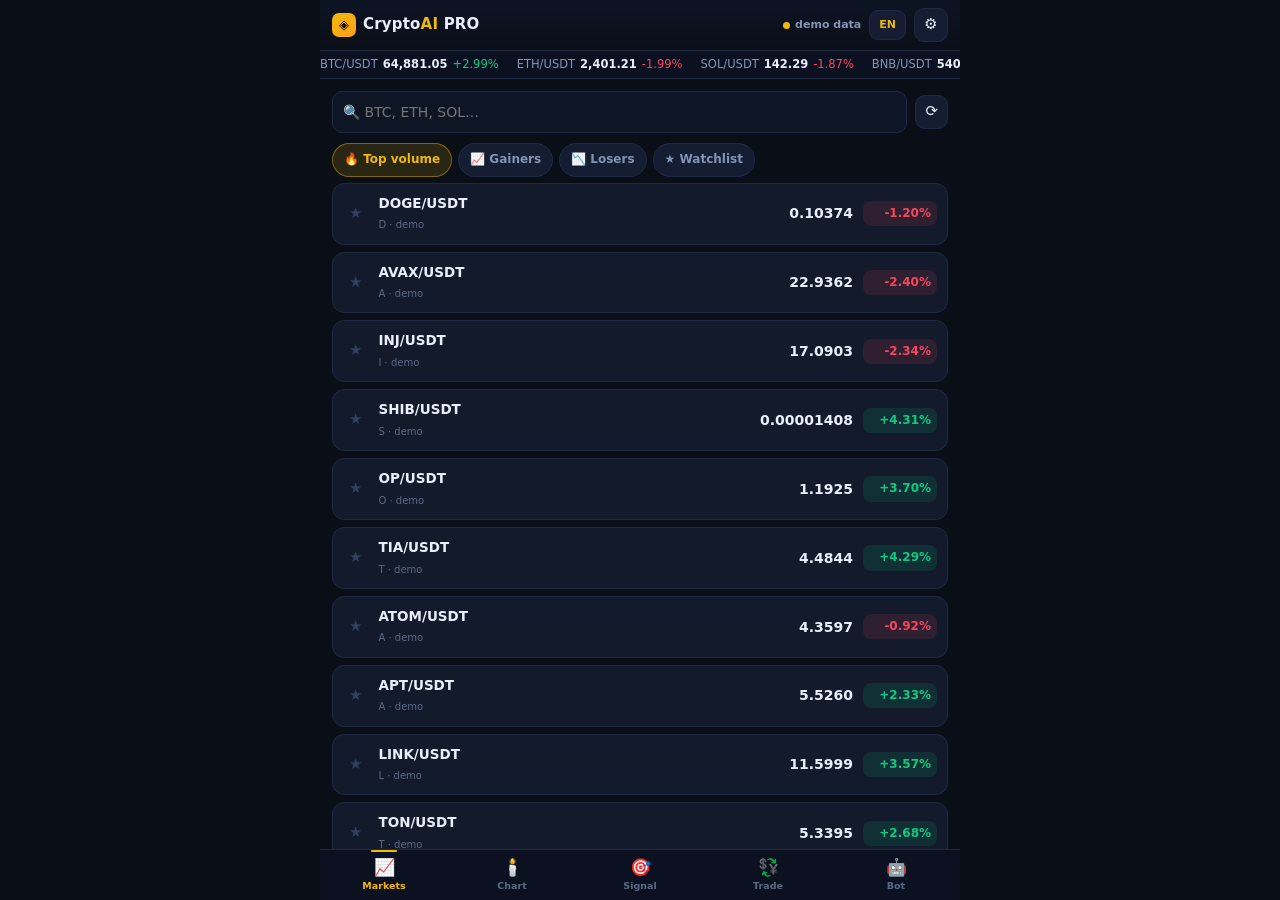
==== web/app/index.html @ 3e5c8cbf "website: bilingual landing page + the terminal as an installable web app (PWA) Adds web/ and a GitHu" ====
<!doctype html>
<html lang="en">
<head>
<meta charset="utf-8">
<meta name="viewport" content="width=device-width,initial-scale=1,viewport-fit=cover,maximum-scale=1">
<meta name="theme-color" content="#0a0e17">
<meta name="color-scheme" content="dark">
<title>CryptoAI PRO</title>
<style>
/* ============================== design tokens ============================= */
:root{
  --bg:#0a0e17; --bg2:#0e1421; --card:#121a2b; --card2:#16203a; --line:#1f2a42;
  --txt:#e9eefb; --mut:#8394b4; --dim:#5b6a86;
  --gold:#f0b90b; --up:#0ecb81; --dn:#f6465d; --ai:#8b5cf6; --info:#38bdf8;
  --r:14px; --rs:10px;
  --safe-b:env(safe-area-inset-bottom,0px); --safe-t:env(safe-area-inset-top,0px);
}
*{box-sizing:border-box;-webkit-tap-highlight-color:transparent}
html,body{margin:0;padding:0;height:100%;overscroll-behavior:none}
body{
  background:var(--bg); color:var(--txt); font:14px/1.45 -apple-system,BlinkMacSystemFont,"Segoe UI",Roboto,"Noto Sans Sinhala",system-ui,sans-serif;
  -webkit-font-smoothing:antialiased;
}
button,input,select,textarea{font:inherit;color:inherit}
button{background:none;border:0;cursor:pointer}
::-webkit-scrollbar{width:6px;height:6px}
::-webkit-scrollbar-thumb{background:#243050;border-radius:3px}

/* ================================ shell ================================== */
.app{display:flex;flex-direction:column;height:100vh;height:100dvh;max-width:640px;margin:0 auto;position:relative}
.top{
  display:flex;align-items:center;gap:8px;padding:calc(8px + var(--safe-t)) 12px 8px;
  background:linear-gradient(180deg,#0d1424,#0a0e17);border-bottom:1px solid var(--line);z-index:5
}
.brand{display:flex;align-items:center;gap:7px;font-weight:800;letter-spacing:.2px;font-size:15px}
.brand .pro{color:var(--gold)}
.logo{
  width:24px;height:24px;border-radius:7px;background:linear-gradient(135deg,var(--gold),#ff9f1c);
  display:grid;place-items:center;font-size:13px;color:#1a1200;font-weight:900
}
.top .grow{flex:1}
.conn{display:flex;align-items:center;gap:5px;font-size:11px;color:var(--mut);max-width:110px}
.conn b{font-weight:600;overflow:hidden;text-overflow:ellipsis;white-space:nowrap}
.dot{width:7px;height:7px;border-radius:50%;background:var(--dim);flex:0 0 auto;box-shadow:0 0 0 0 rgba(14,203,129,.6)}
.dot.live{background:var(--up);animation:pulse 2s infinite}
.dot.demo{background:var(--gold)}
.dot.off{background:var(--dn)}
@keyframes pulse{0%{box-shadow:0 0 0 0 rgba(14,203,129,.5)}70%{box-shadow:0 0 0 7px rgba(14,203,129,0)}100%{box-shadow:0 0 0 0 rgba(14,203,129,0)}}
.iconbtn{width:34px;height:34px;border-radius:10px;background:#141d31;border:1px solid var(--line);display:grid;place-items:center;font-size:15px}
.iconbtn:active{transform:scale(.94)}
.lbtn{font-size:11px;font-weight:700;padding:6px 9px;border-radius:9px;background:#141d31;border:1px solid var(--line);color:var(--gold)}

main{flex:1;overflow-y:auto;overflow-x:hidden;-webkit-overflow-scrolling:touch;padding:12px 12px 18px}
.tab{display:none;animation:fade .18s ease}
.tab.on{display:block}
@keyframes fade{from{opacity:0;transform:translateY(4px)}to{opacity:1;transform:none}}

/* ============================== ticker strip ============================= */
.ticker{overflow:hidden;border-bottom:1px solid var(--line);background:#0b1120;height:28px;position:relative}
.tick-track{display:flex;gap:18px;align-items:center;height:100%;white-space:nowrap;position:absolute;left:0;animation:slide 60s linear infinite}
.tick-track.stop{animation-play-state:paused}
@keyframes slide{from{transform:translateX(0)}to{transform:translateX(-50%)}}
.tk{font-size:11.5px;color:var(--mut);display:inline-flex;gap:5px}
.tk b{color:var(--txt);font-weight:600}

/* ================================ cards ================================= */
.card{background:var(--card);border:1px solid var(--line);border-radius:var(--r);padding:12px;margin-bottom:10px}
.card.tight{padding:9px 10px}
.card h3{margin:0 0 9px;font-size:12px;letter-spacing:.6px;text-transform:uppercase;color:var(--mut);font-weight:700}
.row{display:flex;align-items:center;gap:8px}
.row.wrap{flex-wrap:wrap}
.row.between{justify-content:space-between}
.grid2{display:grid;grid-template-columns:1fr 1fr;gap:8px}
.grid3{display:grid;grid-template-columns:repeat(3,1fr);gap:8px}
.grid4{display:grid;grid-template-columns:repeat(4,1fr);gap:6px}
.mt{margin-top:10px}
.mut{color:var(--mut)}.dim{color:var(--dim)}
.up{color:var(--up)}.dn{color:var(--dn)}.gold{color:var(--gold)}
.small{font-size:11.5px}.tiny{font-size:10.5px}
.b{font-weight:700}.bb{font-weight:800}
.mono{font-variant-numeric:tabular-nums;font-feature-settings:"tnum"}
.hint{font-size:11px;color:var(--dim);line-height:1.5}

/* =============================== chips/btns ============================= */
.chips{display:flex;gap:6px;overflow-x:auto;padding:2px 0 6px;scrollbar-width:none}
.chips::-webkit-scrollbar{display:none}
.chip{
  flex:0 0 auto;padding:7px 11px;border-radius:999px;background:#141d31;border:1px solid var(--line);
  color:var(--mut);font-size:12px;font-weight:600;white-space:nowrap
}
.chip.on{background:rgba(240,185,11,.14);border-color:rgba(240,185,11,.45);color:var(--gold)}
.chip.on.buy{background:rgba(14,203,129,.14);border-color:rgba(14,203,129,.4);color:var(--up)}
.btn{padding:11px 14px;border-radius:12px;background:#182338;border:1px solid var(--line);font-weight:700;font-size:13px}
.btn:active{transform:scale(.98)}
.btn.primary{background:linear-gradient(135deg,var(--gold),#ffa41b);color:#1a1200;border:0}
.btn.ghost{background:#141d31;color:var(--mut)}
.btn.buy{background:linear-gradient(135deg,#0ecb81,#0aa76a);color:#012a1b;border:0}
.btn.sell{background:linear-gradient(135deg,#f6465d,#c9304a);color:#fff;border:0}
.btn.sm{padding:8px 10px;font-size:12px;border-radius:10px}
.btn.block{width:100%;display:block}
.btn:disabled{opacity:.45}
.btn .k{font-size:10px;display:block;font-weight:600;opacity:.85}

/* =============================== market list ============================ */
.mrow{display:flex;align-items:center;gap:10px;padding:10px 10px;border-radius:12px;background:var(--card);border:1px solid var(--line);margin-bottom:7px}
.mrow:active{background:var(--card2)}
.mrow .sym{min-width:74px}
.mrow .sym b{display:block;font-size:13.5px}
.mrow .sym span{font-size:10px;color:var(--dim)}
.mrow .px{flex:1;text-align:right;font-size:14px;font-weight:700}
.mrow .chg{width:74px;text-align:right;font-size:12px;font-weight:700;padding:4px 6px;border-radius:8px;background:rgba(14,203,129,.12);color:var(--up)}
.mrow .chg.dn{background:rgba(246,70,93,.12);color:var(--dn)}
.mrow canvas{width:52px;height:26px;flex:0 0 auto}
.star{font-size:15px;color:#31405e}
.star.on{color:var(--gold)}

/* ================================= chart ================================ */
.canvas-wrap{position:relative;background:var(--card);border:1px solid var(--line);border-radius:var(--r);overflow:hidden;margin-bottom:10px}
#chart{display:block;width:100%;height:260px;touch-action:none}
#rsiChart{display:block;width:100%;height:64px;border-top:1px solid var(--line)}
#chartTip{
  position:absolute;pointer-events:none;background:rgba(10,14,23,.92);border:1px solid var(--line);
  border-radius:8px;padding:6px 8px;font-size:10.5px;line-height:1.5;display:none;z-index:3;min-width:104px
}
.chart-stats{display:flex;gap:10px;flex-wrap:wrap;font-size:11px;color:var(--mut);padding:0 2px 8px}
.chart-stats b{color:var(--txt);font-weight:600}
.badge{padding:5px 9px;border-radius:9px;font-size:12px;font-weight:700;background:rgba(14,203,129,.14);color:var(--up)}
.badge.dn{background:rgba(246,70,93,.14);color:var(--dn)}
.symbtn{display:flex;align-items:center;gap:6px;font-weight:800;font-size:16px;padding:6px 10px;background:var(--card);border:1px solid var(--line);border-radius:11px}

/* ================================ signals =============================== */
.verdict{border-radius:var(--r);padding:14px;text-align:center;border:1px solid var(--line);background:var(--card)}
.verdict .v{font-size:22px;font-weight:900;letter-spacing:.5px}
.verdict.buy{border-color:rgba(14,203,129,.35);background:linear-gradient(180deg,rgba(14,203,129,.14),var(--card))}
.verdict.sell{border-color:rgba(246,70,93,.35);background:linear-gradient(180deg,rgba(246,70,93,.14),var(--card))}
.verdict.neutral{border-color:rgba(131,148,180,.3)}
.gauge{height:7px;border-radius:4px;background:#1b2540;overflow:hidden;margin-top:6px}
.gauge i{display:block;height:100%;border-radius:4px}
.reason{display:flex;gap:8px;padding:8px 0;border-bottom:1px dashed rgba(31,42,66,.9);font-size:12.5px}
.reason:last-child{border-bottom:0}
.reason .ic{flex:0 0 auto;font-size:13px}
.reason .tx{color:#cfd9ee}
.metric{background:#101728;border:1px solid var(--line);border-radius:var(--rs);padding:8px}
.metric .k{font-size:10px;color:var(--dim);text-transform:uppercase;letter-spacing:.4px}
.metric .v{font-size:14px;font-weight:700;margin-top:2px}
.levels{display:grid;grid-template-columns:1fr 1fr 1fr;gap:8px}
.lvl{background:#101728;border:1px solid var(--line);border-radius:var(--rs);padding:9px;text-align:center}
.lvl .k{font-size:10px;color:var(--dim)}
.lvl .v{font-size:15px;font-weight:800;margin-top:2px}
.ai-out{font-size:13px;line-height:1.6;color:#d7e0f2;white-space:pre-wrap}
.ai-out:empty{display:none}
.spinner{display:inline-block;width:13px;height:13px;border:2px solid #33415f;border-top-color:var(--gold);border-radius:50%;animation:spin .7s linear infinite;vertical-align:-2px}
@keyframes spin{to{transform:rotate(360deg)}}

/* ================================ trading =============================== */
.seg{display:flex;background:#101728;border:1px solid var(--line);border-radius:12px;padding:3px;gap:3px}
.seg button{flex:1;padding:9px;border-radius:9px;font-size:12.5px;font-weight:700;color:var(--mut)}
.seg button.on{background:#1d2a45;color:var(--txt)}
.seg button.on.buy{background:rgba(14,203,129,.18);color:var(--up)}
.seg button.on.sell{background:rgba(246,70,93,.18);color:var(--dn)}
label.f{display:block;margin-bottom:8px}
label.f .lb{font-size:11px;color:var(--mut);margin-bottom:4px;display:block}
input,select{
  width:100%;padding:10px;border-radius:10px;background:#0e1626;border:1px solid var(--line);
  font-size:14px;outline:none
}
input:focus,select:focus{border-color:rgba(240,185,11,.5)}
input[type=number]{font-variant-numeric:tabular-nums}
.pos{background:#101728;border:1px solid var(--line);border-radius:var(--rs);padding:10px;margin-bottom:7px}
.pos .hd{display:flex;justify-content:space-between;font-size:12.5px;font-weight:700}
.pnl{font-weight:800}
.pbar{height:5px;border-radius:3px;background:#1b2540;margin-top:8px;position:relative;overflow:hidden}
.pbar span{position:absolute;top:0;bottom:0;border-radius:3px}
.empty{text-align:center;color:var(--dim);font-size:12px;padding:14px 6px}
table.kv{width:100%;font-size:12px;border-collapse:collapse}
table.kv td{padding:4px 0;color:var(--mut)}
table.kv td:last-child{text-align:right;color:var(--txt);font-weight:600}

/* ================================= bot ================================== */
.log{background:#080c15;border:1px solid var(--line);border-radius:var(--rs);padding:9px;height:190px;overflow-y:auto;font-family:ui-monospace,SFMono-Regular,Menlo,monospace;font-size:10.8px;line-height:1.6}
.log div{white-space:pre-wrap;word-break:break-word}
.log .t{color:#4a5a7a;margin-right:5px}
.log .ok{color:var(--up)}.log .bad{color:var(--dn)}.log .warn{color:var(--gold)}.log .ai{color:#b79cff}
.botdot{width:9px;height:9px;border-radius:50%;background:var(--dim);display:inline-block;margin-right:6px}
.botdot.run{background:var(--up);animation:pulse 1.6s infinite}
.switchrow{display:flex;justify-content:space-between;align-items:center;padding:9px 0;border-bottom:1px dashed rgba(31,42,66,.8);font-size:13px}
.switchrow:last-child{border-bottom:0}
.sw{width:44px;height:25px;border-radius:999px;background:#25314e;position:relative;transition:.18s;flex:0 0 auto}
.sw i{position:absolute;top:3px;left:3px;width:19px;height:19px;border-radius:50%;background:#8fa0c0;transition:.18s}
.sw.on{background:rgba(14,203,129,.4)}
.sw.on i{left:22px;background:var(--up)}

/* ================================ nav =================================== */
nav{display:flex;background:#0b1120;border-top:1px solid var(--line);padding-bottom:var(--safe-b);z-index:6}
nav button{flex:1;padding:9px 2px 7px;display:flex;flex-direction:column;align-items:center;gap:3px;color:var(--dim);font-size:9.5px;font-weight:600;position:relative}
nav button i{font-size:17px;font-style:normal;line-height:1}
nav button.on{color:var(--gold)}
nav button.on::before{content:"";position:absolute;top:0;width:26px;height:2px;border-radius:2px;background:var(--gold)}
nav .nb{position:absolute;top:4px;right:calc(50% - 22px);min-width:15px;height:15px;border-radius:8px;background:var(--dn);color:#fff;font-size:9px;font-weight:700;display:grid;place-items:center;padding:0 3px}

/* =============================== modals ================================= */
.modal{position:fixed;inset:0;background:rgba(4,7,13,.72);backdrop-filter:blur(3px);display:none;z-index:50;align-items:flex-end}
.modal.on{display:flex}
.sheet{background:var(--bg2);border:1px solid var(--line);border-bottom:0;border-radius:18px 18px 0 0;width:100%;max-width:640px;margin:0 auto;max-height:88vh;display:flex;flex-direction:column;animation:up .22s ease}
@keyframes up{from{transform:translateY(30px);opacity:.6}to{transform:none;opacity:1}}
.sheet .hd{display:flex;align-items:center;justify-content:space-between;padding:14px;border-bottom:1px solid var(--line)}
.sheet .hd h3{margin:0;font-size:15px;color:var(--txt);text-transform:none;letter-spacing:0}
.sheet .bd{padding:14px;overflow-y:auto;padding-bottom:calc(18px + var(--safe-b))}
.toasts{position:fixed;left:0;right:0;bottom:calc(74px + var(--safe-b));display:flex;flex-direction:column;align-items:center;gap:7px;z-index:90;pointer-events:none}
.toast{background:rgba(18,26,43,.97);border:1px solid var(--line);border-left:3px solid var(--gold);border-radius:11px;padding:9px 13px;font-size:12.5px;max-width:88%;box-shadow:0 8px 24px rgba(0,0,0,.5);animation:up .2s ease}
.toast.ok{border-left-color:var(--up)}.toast.bad{border-left-color:var(--dn)}
.grab{width:38px;height:4px;border-radius:3px;background:#2a3757;margin:8px auto 0}
</style>
</head>
<body>
<div class="app">

  <!-- ================================ top ================================ -->
  <header class="top">
    <div class="brand"><span class="logo">◈</span><span>Crypto<span class="pro">AI</span> PRO</span></div>
    <div class="grow"></div>
    <div class="conn" id="connBox"><span class="dot" id="connDot"></span><b id="connTxt">…</b></div>
    <button class="lbtn" id="langBtn">EN</button>
    <button class="iconbtn" id="setBtn">⚙</button>
  </header>
  <div class="ticker"><div class="tick-track stop" id="tickTrack"></div></div>

  <main id="main">

    <!-- ============================= markets ============================ -->
    <section class="tab on" id="t-markets">
      <div class="row" style="margin-bottom:8px">
        <input id="mSearch" placeholder="🔍 BTC, ETH, SOL…" autocomplete="off">
        <button class="iconbtn" id="mReload" title="reload">⟳</button>
      </div>
      <div class="chips" id="mChips">
        <button class="chip on" data-sort="vol" data-i18n="sort.vol">🔥 Top volume</button>
        <button class="chip" data-sort="gain" data-i18n="sort.gain">📈 Gainers</button>
        <button class="chip" data-sort="loss" data-i18n="sort.loss">📉 Losers</button>
        <button class="chip" data-sort="fav" data-i18n="sort.fav">★ Watchlist</button>
      </div>
      <div id="mList"></div>
      <div class="hint mt" id="mNote"></div>
    </section>

    <!-- ============================== chart ============================= -->
    <section class="tab" id="t-chart">
      <div class="row between" style="margin-bottom:9px">
        <button class="symbtn" id="symBtn"><span id="symName">BTC/USDT</span><span class="mut">▾</span></button>
        <span class="badge" id="chgBadge">—</span>
      </div>
      <div class="chips" id="tfChips">
        <button class="chip" data-tf="1m">1m</button>
        <button class="chip on" data-tf="5m">5m</button>
        <button class="chip" data-tf="15m">15m</button>
        <button class="chip" data-tf="1h">1h</button>
        <button class="chip" data-tf="4h">4h</button>
        <button class="chip" data-tf="1d">1d</button>
      </div>
      <div class="chart-stats" id="chartStats"></div>
      <div class="canvas-wrap">
        <canvas id="chart"></canvas>
        <canvas id="rsiChart"></canvas>
        <div id="chartTip"></div>
      </div>
      <div class="chips" id="indChips">
        <button class="chip on" data-ind="ema">EMA 20/50</button>
        <button class="chip" data-ind="bb">Bollinger</button>
        <button class="chip on" data-ind="vol">Volume</button>
        <button class="chip on" data-ind="rsi">RSI</button>
      </div>
      <div class="row mt">
        <button class="btn ghost sm" id="alertBtn" data-i18n="chart.alert">🔔 Alert</button>
        <button class="btn ghost sm" id="sigBtn" data-i18n="chart.analyse">📊 Analyse</button>
        <button class="btn ghost sm" id="chartTradeBtn" data-i18n="chart.trade">💱 Trade</button>
      </div>
    </section>

    <!-- ============================= signals ============================ -->
    <section class="tab" id="t-signals">
      <div id="sigVerdict" class="verdict neutral"><div class="v">—</div><div class="small mut">—</div></div>
      <div class="card mt">
        <h3 id="sigBlocksTitle" data-i18n="sig.blocks">Signal blocks</h3>
        <div class="small mut" id="sigTrendLbl">—</div>
        <div class="gauge"><i id="sigTrendBar" style="width:50%;background:var(--up)"></i></div>
        <div class="small mut mt" id="sigRevertLbl">—</div>
        <div class="gauge"><i id="sigRevertBar" style="width:50%;background:var(--info)"></i></div>
      </div>
      <div class="card"><h3 id="sigWhy" data-i18n="sig.why">Why</h3><div id="sigReasons"></div></div>
      <div class="card"><h3 data-i18n="sig.ind">Indicators</h3><div class="grid3" id="sigMetrics"></div></div>
      <div class="card" id="sigLevelsCard"><h3 data-i18n="sig.plan">Trade plan (ATR based)</h3><div class="levels" id="sigLevels"></div>
        <div class="hint mt" id="sigLevelsNote"></div></div>
      <div class="card">
        <h3>🤖 <span data-i18n="ai.title">AI explanation</span></h3>
        <div class="ai-out" id="aiOut"></div>
        <div class="row mt">
          <button class="btn ghost sm" id="aiBtn" data-i18n="ai.generate">Generate</button>
          <button class="btn ghost sm" id="btBtn" data-i18n="bt.run">🧪 Backtest</button>
        </div>
        <div id="btOut" class="small mut mt"></div>
      </div>
    </section>

    <!-- ============================== trade ============================= -->
    <section class="tab" id="t-trade">
      <div class="seg" id="modeSeg">
        <button data-mode="paper" class="on">📝 Paper</button>
        <button data-mode="live">⚡ Live</button>
      </div>
      <div class="card mt" id="balCard"><h3 data-i18n="trade.balance">Balance</h3><div id="balBody"></div></div>
      <div class="card">
        <div class="row between"><h3 style="margin:0" id="ordTitle" data-i18n="trade.order">Order</h3><span class="small mut mono" id="ordLast">—</span></div>
        <div class="row mt" style="margin-bottom:9px"><button class="symbtn" id="ordSymBtn" style="font-size:13px"><span id="ordSym">BTC/USDT</span><span class="mut">▾</span></button>
          <div class="seg" id="typeSeg" style="flex:1"><button data-t="market" class="on">Market</button><button data-t="limit">Limit</button></div></div>
        <label class="f" id="priceWrap" style="display:none"><span class="lb" id="lblLimit" data-i18n="trade.limitPrice">Limit price</span><input id="ordPrice" type="number" inputmode="decimal" step="any"></label>
        <label class="f"><span class="lb" id="lblAmt" data-i18n="trade.amount">Amount</span><input id="ordAmt" type="number" inputmode="decimal" step="any" placeholder="0"></label>
        <div class="grid4" style="margin:-2px 0 9px">
          <button class="btn ghost sm" data-pct="25">25%</button>
          <button class="btn ghost sm" data-pct="50">50%</button>
          <button class="btn ghost sm" data-pct="75">75%</button>
          <button class="btn ghost sm" data-pct="100">100%</button>
        </div>
        <div class="grid2">
          <label class="f"><span class="lb">TP %</span><input id="ordTp" type="number" inputmode="decimal" step="any" placeholder="optional"></label>
          <label class="f"><span class="lb">SL %</span><input id="ordSl" type="number" inputmode="decimal" step="any" placeholder="optional"></label>
        </div>
        <div class="grid2 mt">
          <button class="btn buy" id="buyBtn">BUY<span class="k" id="buyEst">—</span></button>
          <button class="btn sell" id="sellBtn">SELL<span class="k" id="sellEst">—</span></button>
        </div>
        <div class="hint mt" id="ordNote"></div>
      </div>
      <div class="card"><h3 id="posTitle" data-i18n="trade.pos">Positions</h3><div id="posList"></div></div>
      <div class="card"><h3 data-i18n="trade.orders">Open orders</h3><div id="ordList"></div></div>
      <div class="card"><h3 data-i18n="trade.history">History</h3><div id="histList"></div></div>
    </section>

    <!-- =============================== bot ============================== -->
    <section class="tab" id="t-bot">
      <div class="card tight">
        <div class="row between">
          <div class="bb" style="font-size:15px"><span class="botdot" id="botDot"></span><span id="botState">Idle</span></div>
          <div class="bb pnl" id="botPnl">—</div>
        </div>
        <div class="grid4 mt" id="botStats"></div>
      </div>
      <div class="card">
        <h3 data-i18n="bot.strategy">Strategy</h3>
        <label class="f"><span class="lb" id="lblStrat" data-i18n="bot.strategy">Strategy</span><select id="bStrat"></select></label>
        <div class="hint" id="bStratDesc"></div>
        <div class="grid2 mt">
          <label class="f" style="margin:0"><span class="lb">Timeframe</span><select id="bTf"></select></label>
          <label class="f" style="margin:0"><span class="lb" id="lblSize" data-i18n="bot.size">Order size (USDT)</span><input id="bSize" type="number" inputmode="decimal" value="50"></label>
        </div>
        <div class="grid2 mt">
          <label class="f" style="margin:0"><span class="lb">TP %</span><input id="bTp" type="number" inputmode="decimal" value="1.5"></label>
          <label class="f" style="margin:0"><span class="lb">SL %</span><input id="bSl" type="number" inputmode="decimal" value="0.8"></label>
        </div>
      </div>
      <div class="card">
        <h3 id="lblSym" data-i18n="bot.symbols">Symbols</h3>
        <div class="chips" id="bSymbols"></div>
        <div class="switchrow"><span id="lblShort" data-i18n="bot.short">Allow short (sell first)</span><div class="sw" id="bShort"><i></i></div></div>
        <div class="switchrow"><span id="lblNotify" data-i18n="bot.notify">Notifications &amp; voice</span><div class="sw on" id="bNotify"><i></i></div></div>
        <div class="switchrow"><span id="lblKeep" data-i18n="bot.keep">Keep screen awake</span><div class="sw" id="bKeep"><i></i></div></div>
      </div>
      <div class="card">
        <h3 data-i18n="bot.risk">Risk limits</h3>
        <div class="grid3">
          <label class="f" style="margin:0"><span class="lb" id="lblMaxPos" data-i18n="bot.maxPos">Max positions</span><input id="bMaxPos" type="number" value="3"></label>
          <label class="f" style="margin:0"><span class="lb" id="lblCool" data-i18n="bot.cool">Cooldown (min)</span><input id="bCool" type="number" value="15"></label>
          <label class="f" style="margin:0"><span class="lb" id="lblDaily" data-i18n="bot.daily">Daily loss stop</span><input id="bDaily" type="number" value="50"></label>
        </div>
        <div class="hint mt" id="bRiskNote"></div>
      </div>
      <div class="grid2">
        <button class="btn primary" id="botStart" data-i18n="bot.start">▶ Start bot</button>
        <button class="btn ghost" id="botStop" data-i18n="bot.stop">■ Stop</button>
      </div>
      <div class="card mt">
        <div class="row between"><h3 style="margin:0" data-i18n="bot.log">Activity log</h3><button class="btn ghost sm" id="botClear" data-i18n="bot.clear">clear</button></div>
        <div class="log mt" id="botLog"></div>
      </div>
    </section>
  </main>

  <!-- ================================ nav =============================== -->
  <nav id="nav">
    <button data-tab="markets" class="on"><i>📈</i><span data-i18n="nav.markets">Markets</span></button>
    <button data-tab="chart"><i>🕯️</i><span data-i18n="nav.chart">Chart</span></button>
    <button data-tab="signals"><i>🎯</i><span data-i18n="nav.signals">Signals</span></button>
    <button data-tab="trade"><i>💱</i><span data-i18n="nav.trade">Trade</span><span class="nb" id="navBadge" style="display:none">0</span></button>
    <button data-tab="bot"><i>🤖</i><span data-i18n="nav.bot">Bot</span></button>
  </nav>
</div>

<!-- =============================== settings ============================== -->
<div class="modal" id="setModal">
  <div class="sheet">
    <div class="grab"></div>
    <div class="hd"><h3>⚙ <span data-i18n="set.title">Settings</span></h3><button class="iconbtn" data-close="setModal">✕</button></div>
    <div class="bd">
      <div class="card">
        <h3 data-i18n="set.general">General</h3>
        <label class="f"><span class="lb" data-i18n="set.lang">Language</span>
          <select id="setLang"><option value="en">English</option><option value="si">සිංහල</option></select></label>
        <div class="switchrow"><span data-i18n="set.sound">Sound alerts</span><div class="sw" id="setSound"><i></i></div></div>
        <div class="switchrow"><span data-i18n="set.haptic">Haptic feedback</span><div class="sw on" id="setHaptic"><i></i></div></div>
        <div class="switchrow"><span data-i18n="set.tts">Speak signals (TTS)</span><div class="sw" id="setTts"><i></i></div></div>
        <div class="switchrow"><span data-i18n="set.keep">Keep screen awake</span><div class="sw" id="setKeep"><i></i></div></div>
      </div>

      <div class="card">
        <h3 data-i18n="set.data">Market data</h3>
        <label class="f"><span class="lb" data-i18n="set.exchange">Exchange (public data)</span>
          <select id="setEx"></select></label>
        <div class="switchrow"><span data-i18n="set.testnet">Testnet / demo keys</span><div class="sw" id="setTestnet"><i></i></div></div>
        <div class="hint" data-i18n="set.exNote"></div>
      </div>

      <div class="card">
        <h3 data-i18n="set.keys">API keys (live trading)</h3>
        <label class="f"><span class="lb">API key</span><input id="setKey" autocomplete="off" spellcheck="false"></label>
        <label class="f"><span class="lb">API secret</span><input id="setSecret" type="password" autocomplete="off"></label>
        <div class="row">
          <button class="btn primary sm" id="setSaveKeys" data-i18n="set.save">Save</button>
          <button class="btn ghost sm" id="setTestKeys" data-i18n="set.test">Test connection</button>
          <button class="btn ghost sm" id="setClearKeys" data-i18n="set.clear">Delete keys</button>
        </div>
        <div class="hint mt" id="setKeyStatus"></div>
        <div class="hint mt" data-i18n="set.keyWarn"></div>
      </div>

      <div class="card">
        <h3 data-i18n="set.aiTitle">AI explanation (optional)</h3>
        <label class="f"><span class="lb" data-i18n="set.aiProv">Provider</span>
          <select id="setAiProvider">
            <option value="off">Off (built-in rules)</option>
            <option value="openrouter">OpenRouter</option>
            <option value="huggingface">HuggingFace</option>
            <option value="custom">Custom (OpenAI compatible)</option>
          </select></label>
        <label class="f" id="aiKeyWrap"><span class="lb">API key</span><input id="setAiKey" autocomplete="off" spellcheck="false"></label>
        <label class="f"><span class="lb" data-i18n="set.aiModel">Model</span><input id="setAiModel" placeholder="meta-llama/llama-3.3-70b-instruct:free"></label>
        <label class="f" id="aiBaseWrap" style="display:none"><span class="lb">Base URL</span><input id="setAiBase" placeholder="https://api.openai.com/v1/chat/completions"></label>
        <div class="hint" data-i18n="set.aiNote"></div>
      </div>

      <div class="card">
        <h3 data-i18n="set.paper">Paper account</h3>
        <div class="row">
          <button class="btn ghost sm" id="setResetPaper" data-i18n="set.resetPaper">Reset to 10,000 USDT</button>
          <button class="btn ghost sm" id="setWipe" data-i18n="set.wipe">Erase all data</button>
        </div>
      </div>

      <div class="card">
        <h3 data-i18n="set.about">About</h3>
        <table class="kv">
          <tr><td>App</td><td>CryptoAI PRO</td></tr>
          <tr><td data-i18n="set.version">Version</td><td id="setVersion">—</td></tr>
          <tr><td data-i18n="set.engine">TA engine</td><td id="setEngine">—</td></tr>
          <tr><td data-i18n="set.mode">Runtime</td><td id="setRuntime">—</td></tr>
        </table>
        <div class="hint mt" data-i18n="set.disclaimer"></div>
      </div>
    </div>
  </div>
</div>

<!-- ============================== symbol sheet ========================== -->
<div class="modal" id="symModal">
  <div class="sheet">
    <div class="grab"></div>
    <div class="hd"><h3 data-i18n="sym.title">Choose market</h3><button class="iconbtn" data-close="symModal">✕</button></div>
    <div class="bd">
      <input id="symSearch" placeholder="🔍" autocomplete="off">
      <div id="symList" class="mt"></div>
    </div>
  </div>
</div>

<!-- =============================== alert sheet ========================== -->
<div class="modal" id="alertModal">
  <div class="sheet">
    <div class="grab"></div>
    <div class="hd"><h3>🔔 <span data-i18n="alert.title">Price alert</span></h3><button class="iconbtn" data-close="alertModal">✕</button></div>
    <div class="bd">
      <div class="grid2">
        <label class="f"><span class="lb" data-i18n="alert.price">Price</span><input id="alertPrice" type="number" inputmode="decimal" step="any"></label>
        <label class="f"><span class="lb" data-i18n="alert.when">When</span>
          <select id="alertWhen"><option value="above" data-i18n-opt="alert.above">Rises above</option><option value="below" data-i18n-opt="alert.below">Falls below</option></select></label>
      </div>
      <button class="btn primary block" id="alertAdd" data-i18n="alert.add">Add alert</button>
      <div class="card mt"><h3 data-i18n="alert.list">Active alerts</h3><div id="alertList"></div></div>
    </div>
  </div>
</div>

<!-- ============================== confirm sheet ========================= -->
<div class="modal" id="okModal">
  <div class="sheet">
    <div class="grab"></div>
    <div class="hd"><h3 id="okTitle">Confirm</h3><button class="iconbtn" data-close="okModal">✕</button></div>
    <div class="bd"><div id="okBody" class="small"></div>
      <div class="row mt"><button class="btn ghost" style="flex:1" data-close="okModal" data-i18n="cancel">Cancel</button>
      <button class="btn primary" id="okYes" style="flex:1" data-i18n="confirm">Confirm</button></div>
    </div>
  </div>
</div>

<div class="toasts" id="toasts"></div>

<script src="ta.js"></script>
<script src="app.js"></script>
</body>
</html>
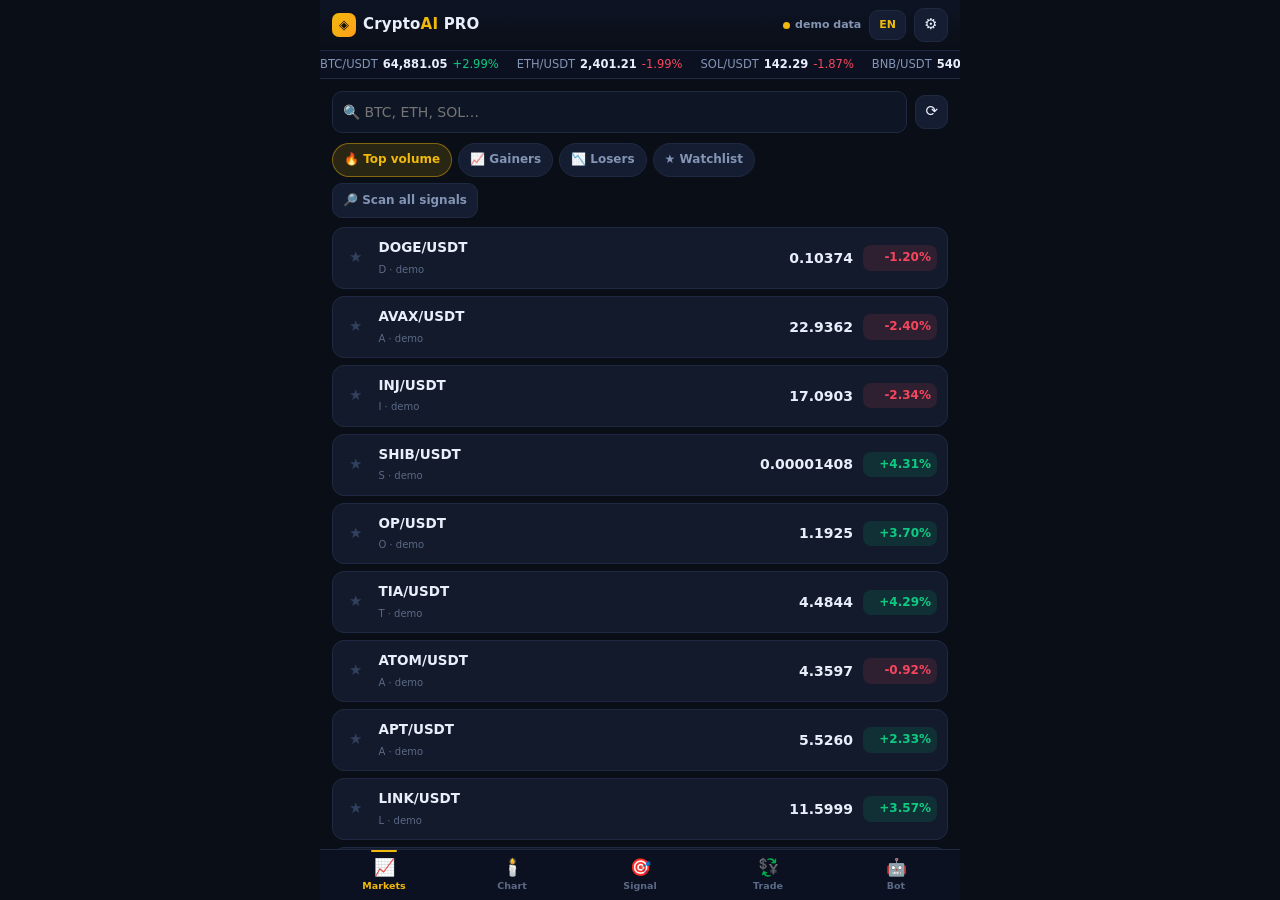
==== commit c03cd8ad: "much better: scanner, MTF consensus, risk calculator and paper stats in the app; a live demo and hon" ====
--- a/web/app/index.html
+++ b/web/app/index.html
@@ -239,6 +239,10 @@
         <button class="chip" data-sort="loss" data-i18n="sort.loss">📉 Losers</button>
         <button class="chip" data-sort="fav" data-i18n="sort.fav">★ Watchlist</button>
       </div>
+      <div class="row" style="margin:0 0 9px">
+        <button class="btn ghost sm" id="scanBtn" data-i18n="scan.run">🔎 Scan all signals</button>
+        <span class="small mut" id="scanInfo"></span>
+      </div>
       <div id="mList"></div>
       <div class="hint mt" id="mNote"></div>
     </section>
@@ -287,6 +291,14 @@
         <div class="gauge"><i id="sigRevertBar" style="width:50%;background:var(--info)"></i></div>
       </div>
       <div class="card"><h3 id="sigWhy" data-i18n="sig.why">Why</h3><div id="sigReasons"></div></div>
+      <div class="card">
+        <div class="row between">
+          <h3 style="margin:0" data-i18n="mtf.title">Multi-timeframe</h3>
+          <button class="btn ghost sm" id="mtfBtn" data-i18n="mtf.refresh">Refresh</button>
+        </div>
+        <div id="mtfRows" class="mt"></div>
+        <div class="hint mt" id="mtfNote" data-i18n="mtf.note"></div>
+      </div>
       <div class="card"><h3 data-i18n="sig.ind">Indicators</h3><div class="grid3" id="sigMetrics"></div></div>
       <div class="card" id="sigLevelsCard"><h3 data-i18n="sig.plan">Trade plan (ATR based)</h3><div class="levels" id="sigLevels"></div>
         <div class="hint mt" id="sigLevelsNote"></div></div>
@@ -329,6 +341,27 @@
           <button class="btn sell" id="sellBtn">SELL<span class="k" id="sellEst">—</span></button>
         </div>
         <div class="hint mt" id="ordNote"></div>
+      </div>
+      <div class="card">
+        <h3 data-i18n="calc.title">Position size calculator</h3>
+        <div class="grid3">
+          <label class="f" style="margin:0"><span class="lb" data-i18n="calc.account">Account (USDT)</span><input id="calcAcct" type="number" inputmode="decimal" step="any"></label>
+          <label class="f" style="margin:0"><span class="lb" data-i18n="calc.risk">Risk %</span><input id="calcRisk" type="number" inputmode="decimal" step="any" value="1"></label>
+          <label class="f" style="margin:0"><span class="lb" data-i18n="calc.stop">Stop price</span><input id="calcStop" type="number" inputmode="decimal" step="any"></label>
+        </div>
+        <div class="grid3 mt">
+          <div class="metric"><div class="k" data-i18n="calc.size">Position size</div><div class="v" id="calcSize">—</div></div>
+          <div class="metric"><div class="k" data-i18n="calc.notional">Notional</div><div class="v" id="calcNotional">—</div></div>
+          <div class="metric"><div class="k" data-i18n="calc.riskAmt">Risk</div><div class="v" id="calcRiskAmt">—</div></div>
+        </div>
+        <button class="btn ghost sm block mt" id="calcUse" data-i18n="calc.use">Use this size in the order</button>
+        <div class="hint mt" id="calcNote"></div>
+      </div>
+      <div class="card">
+        <h3 data-i18n="stats.title">Paper statistics</h3>
+        <div class="grid4" id="statsBody"></div>
+        <canvas id="eqChart" height="70" style="width:100%;height:70px;display:block;margin-top:10px"></canvas>
+        <div class="tiny dim" id="statsNote"></div>
       </div>
       <div class="card"><h3 id="posTitle" data-i18n="trade.pos">Positions</h3><div id="posList"></div></div>
       <div class="card"><h3 data-i18n="trade.orders">Open orders</h3><div id="ordList"></div></div>
@@ -509,6 +542,22 @@
   </div>
 </div>
 
+<!-- ============================== scan sheet ============================ -->
+<div class="modal" id="scanModal">
+  <div class="sheet">
+    <div class="grab"></div>
+    <div class="hd"><h3>🔎 <span data-i18n="scan.title">Signal scan</span></h3><button class="iconbtn" data-close="scanModal">✕</button></div>
+    <div class="bd">
+      <div class="gauge"><i id="scanBar" style="width:0%;background:var(--gold)"></i></div>
+      <div class="row between mt">
+        <span class="small mut" id="scanSummary"></span>
+        <button class="btn ghost sm" id="scanStop" data-i18n="scan.stop">Stop</button>
+      </div>
+      <div id="scanList" class="mt"></div>
+    </div>
+  </div>
+</div>
+
 <div class="toasts" id="toasts"></div>
 
 <script src="ta.js"></script>
